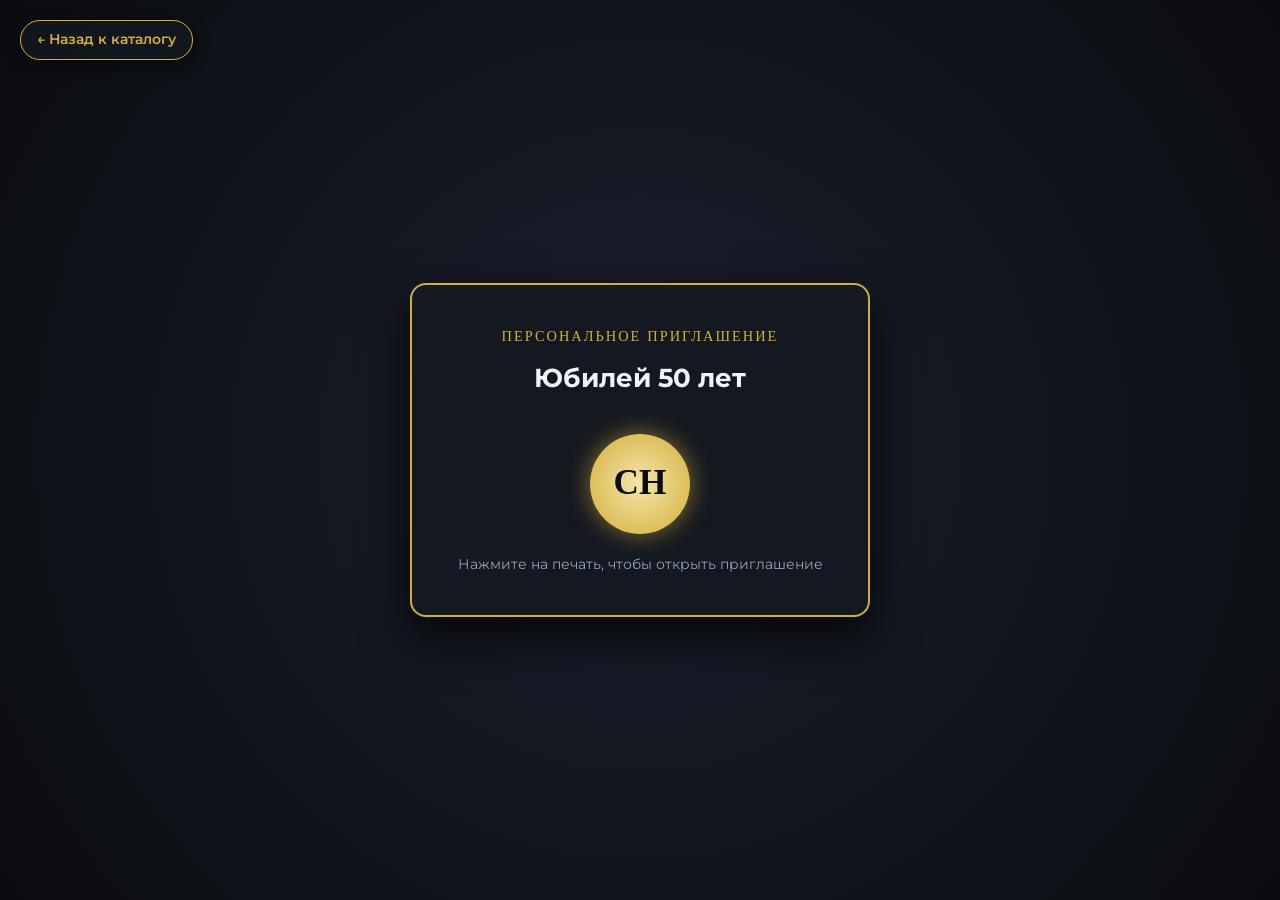
==== anniversary-demo.html @ 88cfb57a "Финальная стыковка навигации между демо и каталогом" ====
<!DOCTYPE html>
<html lang="ru">
<head>
    <meta charset="UTF-8">
    <meta name="viewport" content="width=device-width, initial-scale=1.0">
    <title>Юбилей 50 лет | Сергей Николаевич Ткачев</title>
    <link rel="preconnect" href="https://fonts.googleapis.com">
    <link rel="preconnect" href="https://fonts.gstatic.com" crossorigin>
    <link href="https://fonts.googleapis.com/css2?family=Cinzel:wght@600;700&family=Montserrat:wght@300;400;600;700&display=swap" rel="stylesheet">
    <style>
        :root {
            --bg-dark: #0a0c10;
            --card-bg: #141820;
            --gold: #d4af37;
            --gold-light: #f3e5ab;
            --text-main: #f0f4f8;
            --text-muted: #94a3b8;
            --font-title: 'Cinzel', serif;
            --font-body: 'Montserrat', sans-serif;
        }

        * {
            box-sizing: border-box;
            margin: 0;
            padding: 0;
        }

        body {
            background-color: var(--bg-dark);
            color: var(--text-main);
            font-family: var(--font-body);
            line-height: 1.6;
            overflow-x: hidden;
        }

        /* КНОПКА ВОЗВРАТА */
        .back-nav {
            position: fixed;
            top: 20px;
            left: 20px;
            z-index: 2000;
        }

        .btn-back {
            display: inline-flex;
            align-items: center;
            gap: 8px;
            background: rgba(20, 24, 32, 0.85);
            border: 1px solid var(--gold);
            color: var(--gold);
            padding: 8px 16px;
            border-radius: 20px;
            text-decoration: none;
            font-size: 0.85rem;
            font-weight: 600;
            backdrop-filter: blur(8px);
            box-shadow: 0 4px 15px rgba(0, 0, 0, 0.5);
            transition: all 0.3s ease;
        }

        .btn-back:hover {
            background: var(--gold);
            color: var(--bg-dark);
            transform: translateX(-3px);
        }

        /* WELCOME SCREEN */
        .welcome-screen {
            position: fixed;
            top: 0;
            left: 0;
            width: 100vw;
            height: 100vh;
            background: radial-gradient(circle at center, #1a202c 0%, #0a0c10 100%);
            display: flex;
            flex-direction: column;
            justify-content: center;
            align-items: center;
            z-index: 1000;
            transition: opacity 0.8s ease, visibility 0.8s ease;
        }

        .envelope-wrapper {
            position: relative;
            width: 90%;
            max-width: 460px;
            text-align: center;
        }

        .envelope-card {
            background: var(--card-bg);
            border: 2px solid var(--gold);
            border-radius: 16px;
            padding: 40px 25px;
            box-shadow: 0 20px 50px rgba(0, 0, 0, 0.8);
            position: relative;
        }

        .seal-btn {
            background: none;
            border: none;
            cursor: pointer;
            margin: 20px 0;
            outline: none;
        }

        .seal-img {
            width: 100px;
            height: 100px;
            background: radial-gradient(circle, var(--gold-light) 0%, var(--gold) 100%);
            border-radius: 50%;
            display: flex;
            align-items: center;
            justify-content: center;
            font-family: var(--font-title);
            font-size: 2.2rem;
            font-weight: 700;
            color: var(--bg-dark);
            box-shadow: 0 0 25px rgba(212, 175, 55, 0.6);
            margin: 0 auto;
            transition: transform 0.3s ease;
        }

        .seal-btn:hover .seal-img {
            transform: scale(1.08) rotate(5deg);
        }

        .envelope-subtitle {
            font-family: var(--font-title);
            color: var(--gold);
            letter-spacing: 2px;
            text-transform: uppercase;
            font-size: 0.9rem;
            margin-bottom: 10px;
        }

        .envelope-title {
            font-size: 1.6rem;
            margin-bottom: 15px;
        }

        .envelope-hint {
            color: var(--text-muted);
            font-size: 0.85rem;
        }

        /* MAIN CONTENT */
        .main-content {
            opacity: 1;
            transition: opacity 0.8s ease;
            max-width: 900px;
            margin: 0 auto;
            padding: 60px 20px 80px;
        }

        .hidden {
            display: none;
            opacity: 0;
        }

        .hero {
            text-align: center;
            padding: 40px 20px;
            border-bottom: 1px solid rgba(212, 175, 55, 0.2);
        }

        .badge {
            display: inline-block;
            background: rgba(212, 175, 55, 0.15);
            border: 1px solid var(--gold);
            color: var(--gold);
            padding: 6px 18px;
            border-radius: 20px;
            font-size: 0.85rem;
            letter-spacing: 2px;
            text-transform: uppercase;
            margin-bottom: 20px;
        }

        .hero-title {
            font-family: var(--font-title);
            font-size: 2.6rem;
            color: var(--gold);
            margin-bottom: 15px;
            line-height: 1.2;
        }

        .hero-date {
            font-size: 1.2rem;
            color: var(--text-main);
            letter-spacing: 1px;
            margin-bottom: 10px;
        }

        .hero-location {
            color: var(--text-muted);
            font-size: 0.95rem;
        }

        .section-block {
            margin: 50px 0;
            background: var(--card-bg);
            border: 1px solid rgba(212, 175, 55, 0.2);
            border-radius: 16px;
            padding: 35px 25px;
        }

        .section-heading {
            font-family: var(--font-title);
            color: var(--gold);
            font-size: 1.6rem;
            text-align: center;
            margin-bottom: 25px;
            position: relative;
        }

        .section-heading::after {
            content: '';
            display: block;
            width: 50px;
            height: 2px;
            background: var(--gold);
            margin: 10px auto 0;
        }

        .bio-text {
            font-size: 1rem;
            color: var(--text-main);
            text-align: center;
            max-width: 700px;
            margin: 0 auto 25px;
        }

        .interests-grid {
            display: grid;
            grid-template-columns: repeat(auto-fit, minmax(200px, 1fr));
            gap: 15px;
            margin-top: 25px;
        }

        .interest-card {
            background: rgba(255, 255, 255, 0.03);
            border: 1px solid rgba(212, 175, 55, 0.15);
            border-radius: 10px;
            padding: 20px;
            text-align: center;
        }

        .interest-icon {
            font-size: 1.8rem;
            margin-bottom: 8px;
        }

        .interest-title {
            color: var(--gold);
            font-size: 0.95rem;
            font-weight: 600;
        }

        .timeline {
            display: flex;
            flex-direction: column;
            gap: 20px;
            max-width: 600px;
            margin: 0 auto;
        }

        .timeline-item {
            display: flex;
            align-items: center;
            gap: 20px;
            background: rgba(255, 255, 255, 0.02);
            padding: 15px 20px;
            border-radius: 10px;
            border-left: 3px solid var(--gold);
        }

        .time {
            font-family: var(--font-title);
            color: var(--gold);
            font-size: 1.2rem;
            font-weight: 700;
            min-width: 70px;
        }

        .event-details h4 {
            font-size: 1rem;
            margin-bottom: 2px;
        }

        .event-details p {
            font-size: 0.85rem;
            color: var(--text-muted);
        }

        .venue-card {
            text-align: center;
        }

        .venue-name {
            font-size: 1.3rem;
            color: var(--gold);
            margin-bottom: 8px;
        }

        .venue-address {
            color: var(--text-muted);
            margin-bottom: 20px;
        }

        .rsvp-form {
            display: flex;
            flex-direction: column;
            gap: 15px;
            max-width: 500px;
            margin: 0 auto;
        }

        .form-group {
            display: flex;
            flex-direction: column;
            gap: 6px;
            text-align: left;
        }

        .form-group label {
            font-size: 0.85rem;
            color: var(--gold);
        }

        .form-group input, .form-group select {
            background: rgba(255, 255, 255, 0.05);
            border: 1px solid rgba(212, 175, 55, 0.3);
            border-radius: 8px;
            padding: 12px;
            color: #fff;
            font-family: var(--font-body);
            outline: none;
        }

        .btn-submit {
            background: var(--gold);
            color: var(--bg-dark);
            border: none;
            padding: 14px;
            border-radius: 25px;
            font-weight: 700;
            font-size: 1rem;
            cursor: pointer;
            margin-top: 10px;
        }

        .footer {
            text-align: center;
            color: var(--text-muted);
            font-size: 0.8rem;
            margin-top: 40px;
        }
    </style>
</head>
<body>

    <!-- ФИКСИРОВАННАЯ КНОПКА ВОЗВРАТА С ПРЯМОЙ ССЫЛКОЙ В КАТАЛОГ -->
    <div class="back-nav">
        <a href="index.html?from_demo=true#invitations-catalog" class="btn-back">← Назад к каталогу</a>
    </div>

    <!-- WELCOME ENVELOPE -->
    <div id="welcome-screen" class="welcome-screen">
        <div class="envelope-wrapper">
            <div class="envelope-card">
                <p class="envelope-subtitle">Персональное Приглашение</p>
                <h1 class="envelope-title">Юбилей 50 лет</h1>
                <button id="open-seal-btn" class="seal-btn">
                    <div class="seal-img">СН</div>
                </button>
                <p class="envelope-hint">Нажмите на печать, чтобы открыть приглашение</p>
            </div>
        </div>
    </div>

    <!-- MAIN INVITATION -->
    <main id="main-content" class="main-content hidden">
        <header class="hero">
            <span class="badge">Юбилей • 50 Лет</span>
            <h1 class="hero-title">Сергей Николаевич<br>Ткачев</h1>
            <p class="hero-date">📅 15 Октября | Сочи</p>
            <p class="hero-location">Ресторан «Танцы в горах», Гора Ахун</p>
        </header>

        <section class="section-block">
            <h2 class="section-heading">Дорогие друзья и близкие!</h2>
            <p class="bio-text">Приглашаю вас разделить со мной и моей семьей важную жизненную веху — мой 50-летний юбилей! Полвека за плечами: любимое дело инженера-строителя, крепкая семья и лучшая поддержка — жена Елизавета Петровна, сыновья Артем и Никита, и дочь Анна.</p>
            <div class="interests-grid">
                <div class="interest-card"><div class="interest-icon">🏗️</div><div class="interest-title">Инженер-строитель</div></div>
                <div class="interest-card"><div class="interest-icon">🎿</div><div class="interest-title">Горные лыжи</div></div>
                <div class="interest-card"><div class="interest-icon">🎣</div><div class="interest-title">Зимняя рыбалка</div></div>
                <div class="interest-card"><div class="interest-icon">🎶</div><div class="interest-title">Песни «Любэ»</div></div>
            </div>
        </section>

        <section class="section-block">
            <h2 class="section-heading">Программа Вечера</h2>
            <div class="timeline">
                <div class="timeline-item"><div class="time">16:30</div><div class="event-details"><h4>Сбор гостей & Welcome</h4><p>Приветственные напитки на панораме Ахуна</p></div></div>
                <div class="timeline-item"><div class="time">17:30</div><div class="event-details"><h4>Торжественный Банкет</h4><p>Поздравления и кавказское гостеприимство</p></div></div>
                <div class="timeline-item"><div class="time">19:30</div><div class="event-details"><h4>Музыкальный блок</h4><p>Любимые хиты группы «Любэ» и танцы</p></div></div>
                <div class="timeline-item"><div class="time">21:30</div><div class="event-details"><h4>Праздничный Торт & Салют</h4><p>Кульминация вечера</p></div></div>
            </div>
        </section>

        <section class="section-block venue-card">
            <h2 class="section-heading">Место Торжества</h2>
            <h3 class="venue-name">Ресторан «Танцы в горах»</h3>
            <p class="venue-address">📍 г. Сочи, Гора Ахун, смотровая плато</p>
        </section>

        <section class="section-block">
            <h2 class="section-heading">Подтверждение Присутствия</h2>
            <form class="rsvp-form" onsubmit="event.preventDefault(); alert('Спасибо! Ваш ответ принят.');">
                <div class="form-group"><label>Ваше имя и фамилия</label><input type="text" required></div>
                <div class="form-group"><label>Планируете ли быть?</label><select><option>С удовольствием приду (-ем)</option><option>К сожалению, не смогу</option></select></div>
                <button type="submit" class="btn-submit">Отправить Подтверждение</button>
            </form>
        </section>
    </main>

    <script>
        document.addEventListener('DOMContentLoaded', () => {
            const welcomeScreen = document.getElementById('welcome-screen');
            const openBtn = document.getElementById('open-seal-btn');
            const mainContent = document.getElementById('main-content');

            openBtn.addEventListener('click', () => {
                welcomeScreen.style.opacity = '0';
                setTimeout(() => { 
                    welcomeScreen.style.display = 'none'; 
                    mainContent.classList.remove('hidden'); 
                }, 800);
            });
        });
    </script>
</body>
</html>
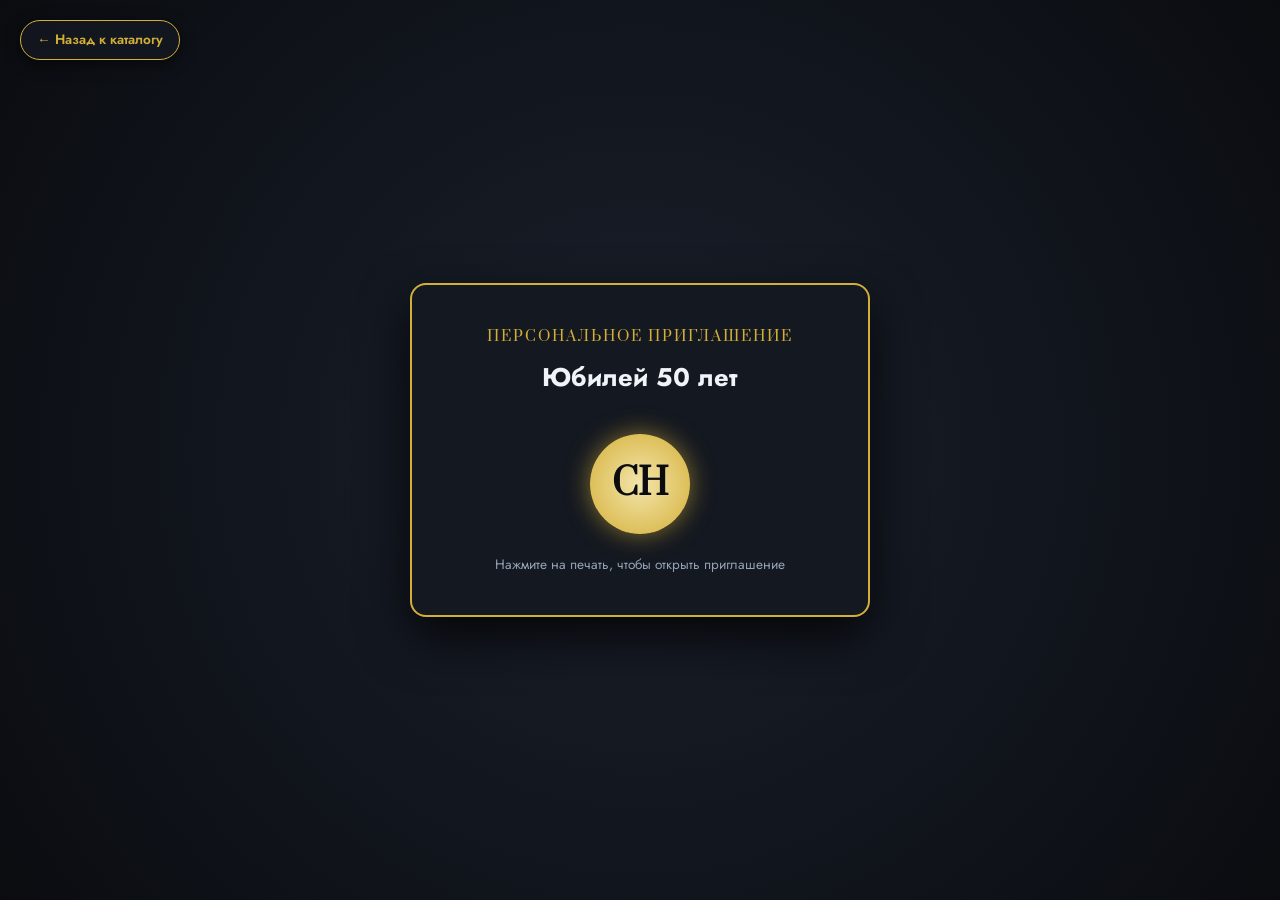
==== commit 7086aa0b: "Восстановлены стили демо-страницы" ====
--- a/anniversary-demo.html
+++ b/anniversary-demo.html
@@ -1,13 +1,15 @@
-
 <!DOCTYPE html>
 <html lang="ru">
 <head>
     <meta charset="UTF-8">
     <meta name="viewport" content="width=device-width, initial-scale=1.0">
     <title>Юбилей 50 лет | Сергей Николаевич Ткачев</title>
+    
+    <!-- Новые эксклюзивные шрифты -->
     <link rel="preconnect" href="https://fonts.googleapis.com">
     <link rel="preconnect" href="https://fonts.gstatic.com" crossorigin>
-    <link href="https://fonts.googleapis.com/css2?family=Cinzel:wght@600;700&family=Montserrat:wght@300;400;600;700&display=swap" rel="stylesheet">
+    <link href="https://fonts.googleapis.com/css2?family=Jost:wght@300;400;500;600&family=Prata&display=swap" rel="stylesheet">
+    
     <style>
         :root {
             --bg-dark: #0a0c10;
@@ -16,8 +18,10 @@
             --gold-light: #f3e5ab;
             --text-main: #f0f4f8;
             --text-muted: #94a3b8;
-            --font-title: 'Cinzel', serif;
-            --font-body: 'Montserrat', sans-serif;
+            
+            /* Новые шрифты */
+            --font-title: 'Prata', serif;
+            --font-body: 'Jost', sans-serif;
         }
 
         * {
@@ -349,6 +353,7 @@
             font-size: 1rem;
             cursor: pointer;
             margin-top: 10px;
+            font-family: var(--font-body);
         }
 
         .footer {
